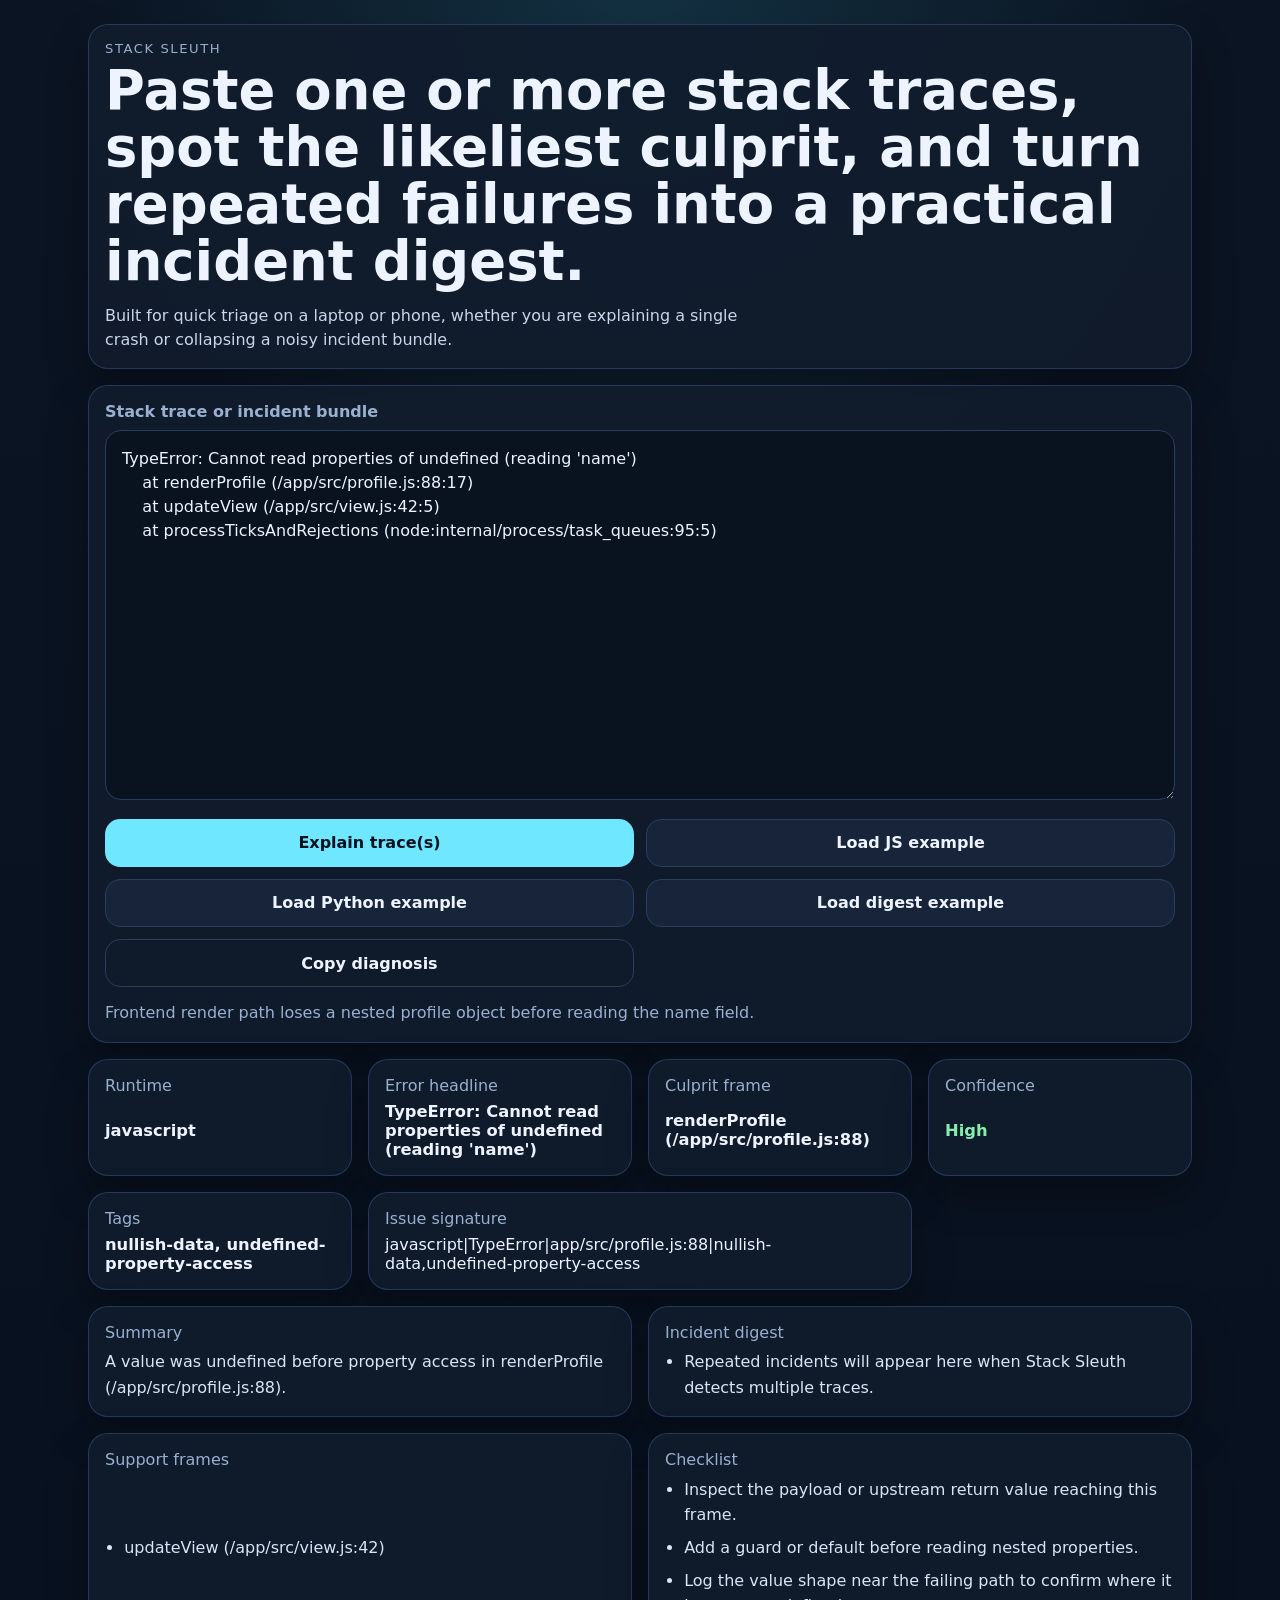
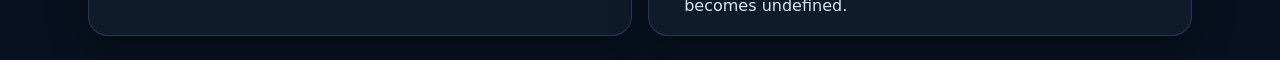
==== previews/stack-sleuth/index.html @ 28b0c533 "feat: record stack sleuth incident digest cycle" ====
<!doctype html>
<html lang="en">
  <head>
    <meta charset="UTF-8" />
    <meta name="viewport" content="width=device-width, initial-scale=1.0" />
    <title>Stack Sleuth</title>
    <link rel="stylesheet" href="./styles.css" />
  </head>
  <body>
    <main class="app-shell">
      <section class="hero card">
        <p class="eyebrow">Stack Sleuth</p>
        <h1>Paste one or more stack traces, spot the likeliest culprit, and turn repeated failures into a practical incident digest.</h1>
        <p class="hero-copy">Built for quick triage on a laptop or phone, whether you are explaining a single crash or collapsing a noisy incident bundle.</p>
      </section>

      <section class="workspace card">
        <label class="field-label" for="trace-input">Stack trace or incident bundle</label>
        <textarea id="trace-input" rows="14" spellcheck="false" placeholder="Paste one or more JavaScript, Python, or Ruby traces here..."></textarea>
        <div class="actions">
          <button id="explain-button" type="button">Explain trace(s)</button>
          <button id="load-js-button" type="button" class="secondary">Load JS example</button>
          <button id="load-python-button" type="button" class="secondary">Load Python example</button>
          <button id="load-digest-button" type="button" class="secondary">Load digest example</button>
          <button id="copy-button" type="button" class="ghost">Copy diagnosis</button>
        </div>
        <p id="example-caption" class="caption" aria-live="polite"></p>
      </section>

      <section class="results" aria-live="polite">
        <article class="card result-card">
          <span class="result-label">Runtime</span>
          <strong id="runtime-value">Awaiting trace</strong>
        </article>
        <article class="card result-card">
          <span class="result-label">Error headline</span>
          <strong id="headline-value">Paste one or more traces to get started</strong>
        </article>
        <article class="card result-card">
          <span class="result-label">Culprit frame</span>
          <strong id="culprit-value">No frame selected yet</strong>
        </article>
        <article class="card result-card compact">
          <span class="result-label">Confidence</span>
          <strong id="confidence-value">-</strong>
        </article>
        <article class="card result-card compact">
          <span class="result-label">Tags</span>
          <strong id="tags-value">-</strong>
        </article>
        <article class="card result-card wide">
          <span class="result-label">Issue signature</span>
          <p id="signature-value">-</p>
        </article>
        <article class="card result-card wide">
          <span class="result-label">Summary</span>
          <p id="summary-value">Your diagnosis summary will appear here.</p>
        </article>
        <article class="card result-card wide">
          <span class="result-label">Incident digest</span>
          <ul id="digest-groups-value" class="checklist">
            <li>Repeated incidents will appear here when Stack Sleuth detects multiple traces.</li>
          </ul>
        </article>
        <article class="card result-card wide">
          <span class="result-label">Support frames</span>
          <ul id="support-frames-value" class="checklist">
            <li>Support frames will appear here when Stack Sleuth finds nearby app frames.</li>
          </ul>
        </article>
        <article class="card result-card wide">
          <span class="result-label">Checklist</span>
          <ul id="checklist-value" class="checklist">
            <li>Run an example or paste one or more real traces to see actionable next steps.</li>
          </ul>
        </article>
      </section>
    </main>

    <script type="module" src="./src/main.js"></script>
  </body>
</html>
---- previews/stack-sleuth/styles.css ----
:root {
  color-scheme: dark;
  --bg: #08111f;
  --panel: #111c2d;
  --panel-strong: #17243a;
  --border: #2a3e61;
  --text: #edf4ff;
  --muted: #9ab0cf;
  --accent: #6ee7ff;
  --accent-strong: #3fc8e8;
  --accent-soft: rgba(110, 231, 255, 0.14);
  --success: #86efac;
  --shadow: 0 18px 40px rgba(0, 0, 0, 0.28);
  font-family: Inter, ui-sans-serif, system-ui, -apple-system, BlinkMacSystemFont, "Segoe UI", sans-serif;
}

* {
  box-sizing: border-box;
}

body {
  margin: 0;
  min-height: 100vh;
  background:
    radial-gradient(circle at top, rgba(63, 200, 232, 0.16), transparent 32%),
    linear-gradient(180deg, #0b1422 0%, var(--bg) 100%);
  color: var(--text);
}

button,
textarea {
  font: inherit;
}

button {
  min-height: 3rem;
  border-radius: 0.95rem;
  border: 1px solid transparent;
  padding: 0.85rem 1rem;
  font-weight: 700;
  color: #03111f;
  background: var(--accent);
  cursor: pointer;
  transition: transform 140ms ease, background 140ms ease, border-color 140ms ease;
}

button:hover,
button:focus-visible {
  transform: translateY(-1px);
  background: var(--accent-strong);
}

button.secondary {
  color: var(--text);
  background: var(--panel-strong);
  border-color: var(--border);
}

button.ghost {
  color: var(--text);
  background: transparent;
  border-color: var(--border);
}

button:focus-visible,
textarea:focus-visible {
  outline: 3px solid rgba(110, 231, 255, 0.42);
  outline-offset: 2px;
}

textarea {
  width: 100%;
  min-height: 18rem;
  resize: vertical;
  border-radius: 1rem;
  border: 1px solid var(--border);
  background: #09121f;
  color: var(--text);
  padding: 1rem;
  line-height: 1.5;
}

.app-shell {
  width: min(100%, 72rem);
  margin: 0 auto;
  padding: 1rem;
  display: grid;
  gap: 1rem;
}

.card {
  background: rgba(17, 28, 45, 0.9);
  border: 1px solid rgba(42, 62, 97, 0.9);
  border-radius: 1.25rem;
  box-shadow: var(--shadow);
}

.hero,
.workspace,
.result-card {
  padding: 1rem;
}

.eyebrow,
.result-label,
.field-label,
.caption {
  color: var(--muted);
}

.eyebrow {
  margin: 0 0 0.35rem;
  font-size: 0.82rem;
  letter-spacing: 0.12em;
  text-transform: uppercase;
}

.hero h1 {
  margin: 0;
  font-size: clamp(1.8rem, 6vw, 3.4rem);
  line-height: 1.05;
}

.hero-copy {
  margin: 0.85rem 0 0;
  max-width: 42rem;
  color: #c9d7eb;
  line-height: 1.5;
}

.field-label {
  display: block;
  margin-bottom: 0.6rem;
  font-weight: 700;
}

.actions {
  display: grid;
  grid-template-columns: 1fr;
  gap: 0.75rem;
  margin-top: 0.9rem;
}

.caption {
  margin: 0.9rem 0 0;
  min-height: 1.5rem;
  line-height: 1.4;
}

.results {
  display: grid;
  gap: 1rem;
}

.result-card {
  display: grid;
  gap: 0.45rem;
}

.result-card strong,
.result-card p,
.checklist {
  margin: 0;
}

.result-card strong {
  font-size: 1.02rem;
}

#confidence-value {
  color: var(--success);
  text-transform: capitalize;
}

#summary-value {
  color: #d9e5f5;
  line-height: 1.6;
}

.checklist {
  padding-left: 1.2rem;
  color: #d9e5f5;
  line-height: 1.6;
}

.checklist li + li {
  margin-top: 0.45rem;
}

@media (min-width: 42rem) {
  .app-shell {
    padding: 1.5rem;
  }

  .actions {
    grid-template-columns: repeat(2, minmax(0, 1fr));
  }

  .results {
    grid-template-columns: repeat(2, minmax(0, 1fr));
  }

  .result-card.wide {
    grid-column: 1 / -1;
  }
}

@media (min-width: 64rem) {
  .results {
    grid-template-columns: repeat(4, minmax(0, 1fr));
  }

  .result-card.compact {
    grid-column: span 1;
  }

  .result-card.wide {
    grid-column: span 2;
  }
}
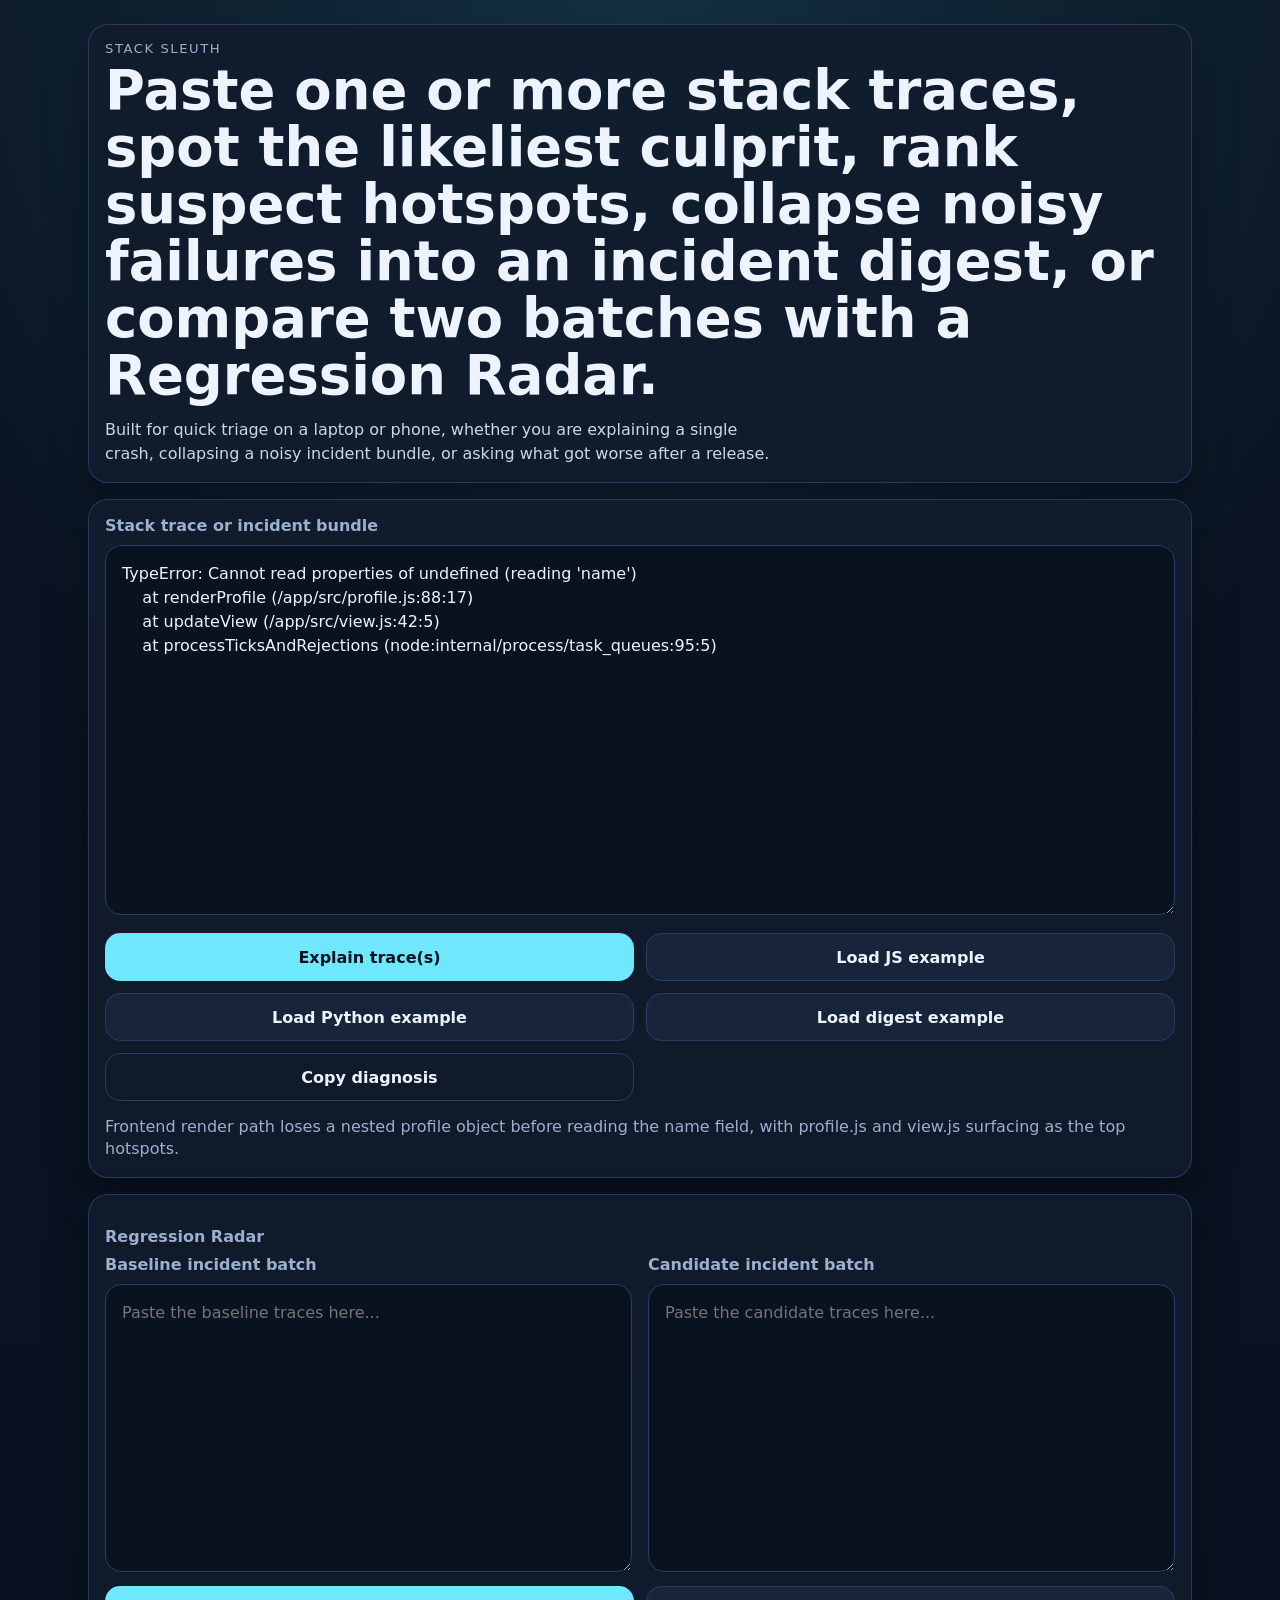
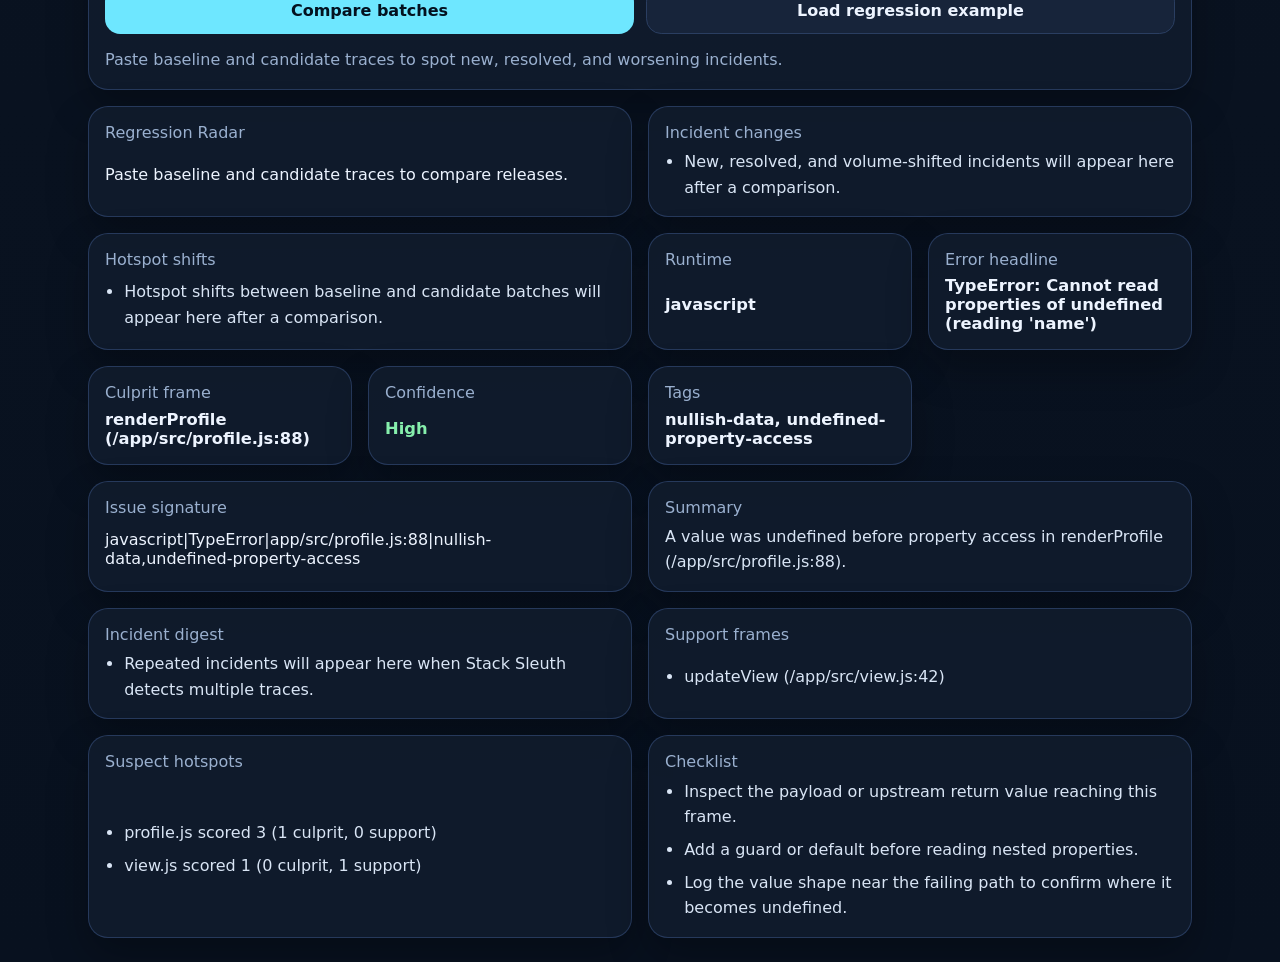
==== commit 0257055e: "feat: record stack sleuth hotspot radar cycle" ====
--- a/previews/stack-sleuth/index.html
+++ b/previews/stack-sleuth/index.html
@@ -10,8 +10,8 @@
     <main class="app-shell">
       <section class="hero card">
         <p class="eyebrow">Stack Sleuth</p>
-        <h1>Paste one or more stack traces, spot the likeliest culprit, and turn repeated failures into a practical incident digest.</h1>
-        <p class="hero-copy">Built for quick triage on a laptop or phone, whether you are explaining a single crash or collapsing a noisy incident bundle.</p>
+        <h1>Paste one or more stack traces, spot the likeliest culprit, rank suspect hotspots, collapse noisy failures into an incident digest, or compare two batches with a Regression Radar.</h1>
+        <p class="hero-copy">Built for quick triage on a laptop or phone, whether you are explaining a single crash, collapsing a noisy incident bundle, or asking what got worse after a release.</p>
       </section>
 
       <section class="workspace card">
@@ -27,7 +27,42 @@
         <p id="example-caption" class="caption" aria-live="polite"></p>
       </section>
 
+      <section class="workspace card">
+        <p class="field-label">Regression Radar</p>
+        <div class="compare-grid">
+          <div>
+            <label class="field-label" for="compare-baseline-input">Baseline incident batch</label>
+            <textarea id="compare-baseline-input" rows="10" spellcheck="false" placeholder="Paste the baseline traces here..."></textarea>
+          </div>
+          <div>
+            <label class="field-label" for="compare-candidate-input">Candidate incident batch</label>
+            <textarea id="compare-candidate-input" rows="10" spellcheck="false" placeholder="Paste the candidate traces here..."></textarea>
+          </div>
+        </div>
+        <div class="actions">
+          <button id="compare-button" type="button">Compare batches</button>
+          <button id="load-regression-button" type="button" class="secondary">Load regression example</button>
+        </div>
+        <p id="compare-caption" class="caption" aria-live="polite">Paste baseline and candidate traces to spot new, resolved, and worsening incidents.</p>
+      </section>
+
       <section class="results" aria-live="polite">
+        <article class="card result-card wide">
+          <span class="result-label">Regression Radar</span>
+          <p id="regression-summary-value">Paste baseline and candidate traces to compare releases.</p>
+        </article>
+        <article class="card result-card wide">
+          <span class="result-label">Incident changes</span>
+          <ul id="regression-incidents-value" class="checklist">
+            <li>New, resolved, and volume-shifted incidents will appear here after a comparison.</li>
+          </ul>
+        </article>
+        <article class="card result-card wide">
+          <span class="result-label">Hotspot shifts</span>
+          <ul id="hotspot-shifts-value" class="checklist">
+            <li>Hotspot shifts between baseline and candidate batches will appear here after a comparison.</li>
+          </ul>
+        </article>
         <article class="card result-card">
           <span class="result-label">Runtime</span>
           <strong id="runtime-value">Awaiting trace</strong>
@@ -69,6 +104,12 @@
           </ul>
         </article>
         <article class="card result-card wide">
+          <span class="result-label">Suspect hotspots</span>
+          <ul id="hotspots-value" class="checklist">
+            <li>Suspect hotspots will appear here when Stack Sleuth detects repeated culprit or support paths.</li>
+          </ul>
+        </article>
+        <article class="card result-card wide">
           <span class="result-label">Checklist</span>
           <ul id="checklist-value" class="checklist">
             <li>Run an example or paste one or more real traces to see actionable next steps.</li>
--- a/previews/stack-sleuth/styles.css
+++ b/previews/stack-sleuth/styles.css
@@ -141,6 +141,15 @@
   margin-top: 0.9rem;
 }
 
+.compare-grid {
+  display: grid;
+  gap: 1rem;
+}
+
+.compare-grid > div {
+  display: grid;
+}
+
 .caption {
   margin: 0.9rem 0 0;
   min-height: 1.5rem;
@@ -196,6 +205,10 @@
     grid-template-columns: repeat(2, minmax(0, 1fr));
   }
 
+  .compare-grid {
+    grid-template-columns: repeat(2, minmax(0, 1fr));
+  }
+
   .results {
     grid-template-columns: repeat(2, minmax(0, 1fr));
   }
